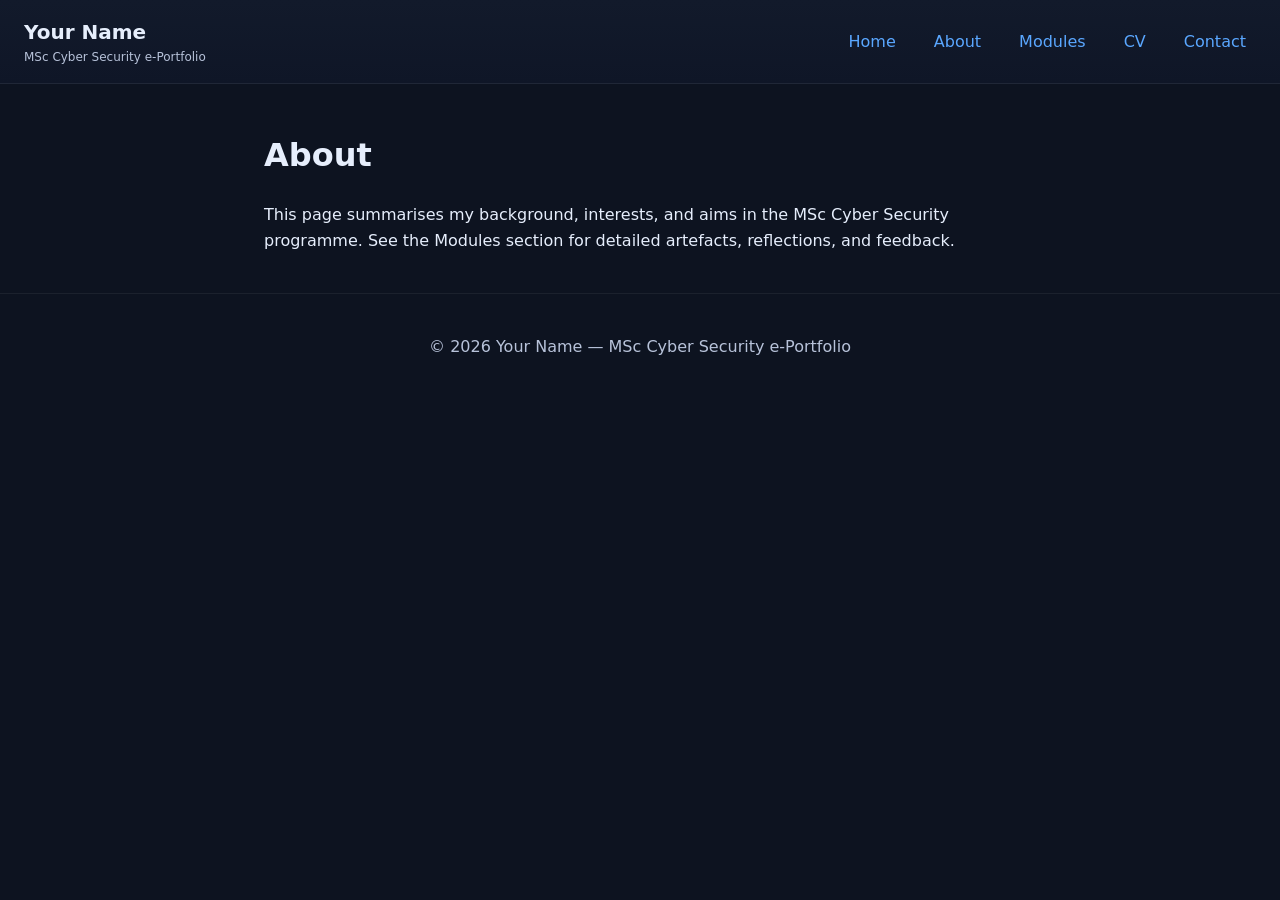
==== about.html @ bc87a9ec "Add files via upload First edition with Admin page included for uploads" ====
<!DOCTYPE html>
<html lang="en">
<head>
  <meta charset="utf-8" />
  <meta name="viewport" content="width=device-width, initial-scale=1" />
  <title>MSc Cyber Security e‑Portfolio</title>
  <link rel="stylesheet" href="assets/css/styles.css" />
  <meta name="description" content="MSc Cyber Security e‑Portfolio for Your Name" />
</head>

<body>
  <header class="site-header">
    <div class="brand">
      <div class="brand-title">Your Name</div>
      <div class="brand-subtitle">MSc Cyber Security e-Portfolio</div>
    </div>
    <nav id="nav">
      <ul class="menu">
        <li class="menu-item"><a href="index.html">Home</a></li>
        <li class="menu-item"><a href="about.html">About</a></li>
        <li class="menu-item has-dropdown">
          <a href="#">Modules</a>
          <ul class="dropdown">
            <li><a href="module-introduction.html">Introduction</a></li>
            <li><a href="module-launching-into-computing.html">Launching into Computing</a></li>
            <li><a href="module-network-security.html">Network Security</a></li>
            <li><a href="module-security-and-risk-management.html">Security and Risk Management</a></li>
            <li><a href="module-advanced-oop.html">Advanced Object Oriented Design & Programming</a></li>
            <li><a href="module-human-factor.html">The Human Factor</a></li>
            <li><a href="module-digital-forensics.html">Principles of Digital Forensics and Cyber Law</a></li>
            <li><a href="module-research-methods.html">Research Methods and Professional Practice</a></li>
            <li><a href="module-msc-project.html">MSc Cyber Security Project</a></li>
          </ul>
        </li>
        <li class="menu-item"><a href="cv.html">CV</a></li>
        <li class="menu-item"><a href="contact.html">Contact</a></li>
      </ul>
    </nav>
  </header>

  <main class="container narrow">
    <h1>About</h1>
    <p>This page summarises my background, interests, and aims in the MSc Cyber Security programme.
    See the Modules section for detailed artefacts, reflections, and feedback.</p>
  </main>

  <footer class="site-footer">
    <p>&copy; <span id="year"></span> Your Name — MSc Cyber Security e‑Portfolio</p>
  </footer>
  <script src="assets/js/main.js"></script>
</body>
</html>
---- assets/css/styles.css ----
:root{
  --bg:#0d1320;
  --panel:#121a2b;
  --panel-2:#0f1627;
  --text:#e6eefc;
  --muted:#b7c2d9;
  --accent:#5aa7ff;
  --accent-2:#8bc6ff;
  --shadow: rgba(0,0,0,.35);
}
*{box-sizing:border-box}
html,body{margin:0;padding:0;background:var(--bg);color:var(--text);font-family:system-ui,-apple-system,Segoe UI,Roboto,Ubuntu,Cantarell,"Helvetica Neue",Arial,sans-serif;line-height:1.6}
a{color:var(--accent);text-decoration:none}
a:hover{text-decoration:underline}

.container{max-width:1100px;margin:0 auto;padding:24px}
.container.narrow{max-width:800px}

.site-header{display:flex;align-items:center;justify-content:space-between;padding:16px 24px;background:linear-gradient(180deg,var(--panel),var(--panel-2));position:sticky;top:0;z-index:1000;border-bottom:1px solid rgba(255,255,255,.06)}
.brand-title{font-weight:700;font-size:20px}
.brand-subtitle{font-size:12px;color:var(--muted)}

#nav .menu{list-style:none;margin:0;padding:0;display:flex;gap:18px;align-items:center}
#nav .menu-item>a{padding:8px 10px;border-radius:10px;display:inline-block}
#nav .menu-item>a:hover{background:rgba(255,255,255,.06)}

.has-dropdown{position:relative}
.has-dropdown .dropdown{display:none;position:absolute;top:100%;left:0;background:var(--panel);border:1px solid rgba(255,255,255,.08);border-radius:12px;min-width:260px;box-shadow:0 20px 40px var(--shadow);padding:8px 0}
.has-dropdown:hover .dropdown{display:block}
.has-dropdown .dropdown li{list-style:none}
.has-dropdown .dropdown a{display:block;padding:10px 14px;color:var(--text)}
.has-dropdown .dropdown a:hover{background:rgba(255,255,255,.06)}

.about-hero{background:linear-gradient(180deg,rgba(90,167,255,.12),rgba(0,0,0,0));padding:28px;border:1px solid rgba(255,255,255,.08);border-radius:16px;margin-bottom:28px}

.modules-grid h2{margin:6px 0 14px}
.grid{display:grid;grid-template-columns:repeat(3,1fr);gap:18px}
@media (max-width:900px){.grid{grid-template-columns:repeat(2,1fr)}}
@media (max-width:640px){.grid{grid-template-columns:1fr}}

.tile{background:linear-gradient(145deg, #0f1a2e, #0a1120);border:1px solid rgba(255,255,255,.08);border-radius:18px;padding:18px;display:block;box-shadow:0 8px 18px var(--shadow), inset 0 1px 0 rgba(255,255,255,.06);transition:transform .18s ease, box-shadow .18s ease, border-color .18s ease}
.tile:hover{transform:translateY(-4px);box-shadow:0 16px 32px var(--shadow), inset 0 1px 0 rgba(255,255,255,.08);border-color:rgba(138,185,255,.45)}
.tile h3{margin:0 0 8px}
.tile p{margin:0;color:var(--muted)}

.site-footer{padding:24px;text-align:center;color:var(--muted);border-top:1px solid rgba(255,255,255,.06)}

.module-page header{background:linear-gradient(180deg,rgba(138,185,255,.08),rgba(0,0,0,0));padding:18px;border:1px solid rgba(255,255,255,.08);border-radius:16px;margin-bottom:22px}
.module-intro{color:var(--muted)}

.tabs{display:flex;gap:10px;margin:12px 0 8px}
.tab-link{background:var(--panel);color:var(--text);border:1px solid rgba(255,255,255,.08);border-radius:10px;padding:8px 12px;cursor:pointer}
.tab-link.active{outline:2px solid var(--accent)}

.tab-panels{border:1px solid rgba(255,255,255,.08);border-radius:14px;padding:12px;background:var(--panel)}
.tab-panel{display:none}
.tab-panel.active{display:block}
.empty{color:var(--muted);font-style:italic}

.contact-list{line-height:2}
.notes{padding-left:18px}
.notes li{margin:6px 0}
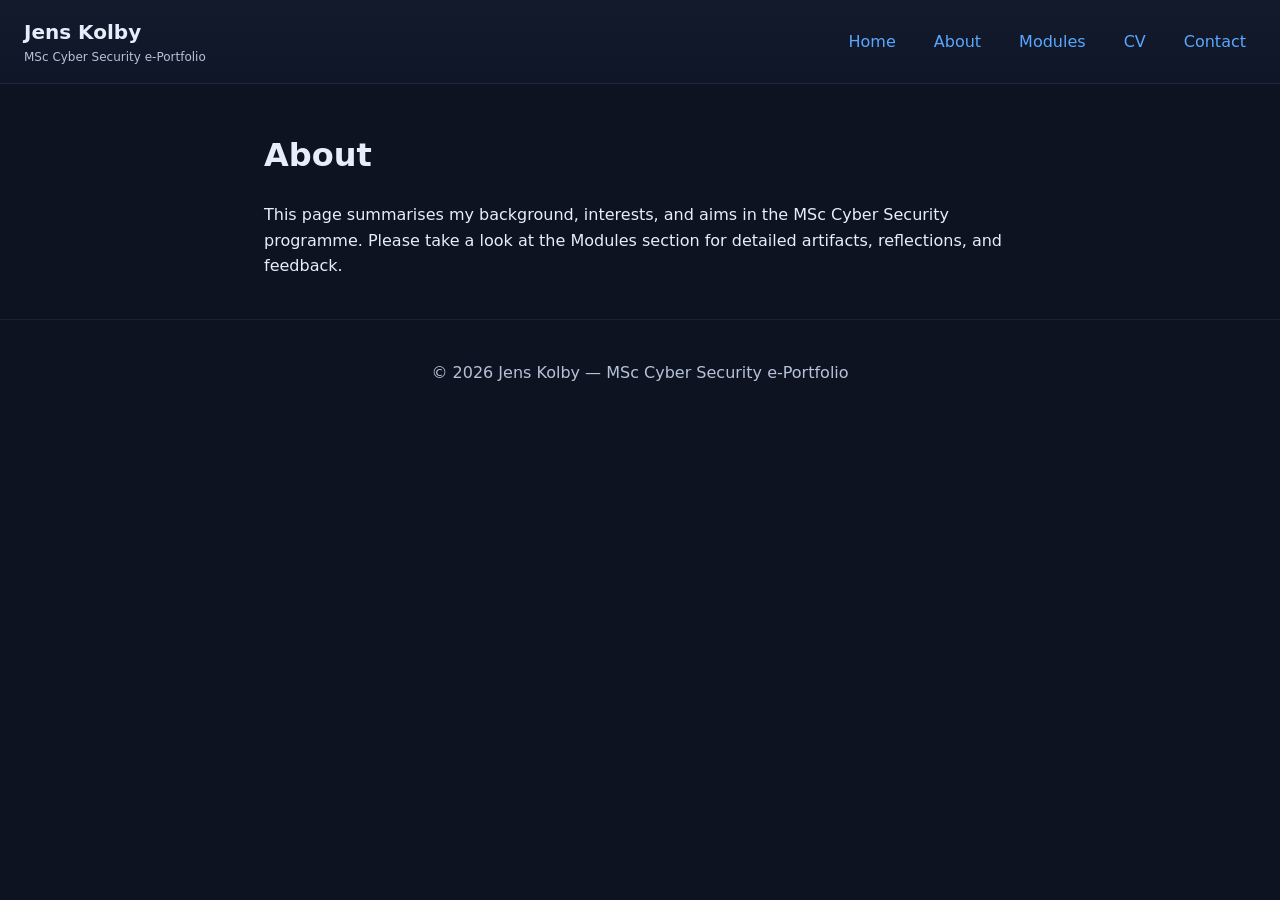
==== commit 1155a2c8: "Update about.html Updated my name" ====
--- a/about.html
+++ b/about.html
@@ -11,7 +11,7 @@
 <body>
   <header class="site-header">
     <div class="brand">
-      <div class="brand-title">Your Name</div>
+      <div class="brand-title">Jens Kolby</div>
       <div class="brand-subtitle">MSc Cyber Security e-Portfolio</div>
     </div>
     <nav id="nav">
@@ -41,11 +41,11 @@
   <main class="container narrow">
     <h1>About</h1>
     <p>This page summarises my background, interests, and aims in the MSc Cyber Security programme.
-    See the Modules section for detailed artefacts, reflections, and feedback.</p>
+    Please take a look at the Modules section for detailed artifacts, reflections, and feedback.</p>
   </main>
 
   <footer class="site-footer">
-    <p>&copy; <span id="year"></span> Your Name — MSc Cyber Security e‑Portfolio</p>
+    <p>&copy; <span id="year"></span> Jens Kolby — MSc Cyber Security e‑Portfolio</p>
   </footer>
   <script src="assets/js/main.js"></script>
 </body>
--- a/assets/css/styles.css
+++ b/assets/css/styles.css
@@ -61,3 +61,28 @@
 .contact-list{line-height:2}
 .notes{padding-left:18px}
 .notes li{margin:6px 0}
+
+/* Count badge for module tiles */
+.tile {
+  position: relative;
+}
+.badge {
+  position: absolute;
+  top: 10px;
+  right: 12px;
+  display: inline-block;
+  min-width: 26px;
+  padding: 4px 8px;
+  border-radius: 999px;
+  background: #1f2d4a;
+  border: 1px solid rgba(255,255,255,.15);
+  box-shadow: 0 6px 14px rgba(0,0,0,.35), inset 0 1px 0 rgba(255,255,255,.08);
+  color: #e6eefc;
+  font-size: 12px;
+  text-align: center;
+  line-height: 1;
+}
+
+
+
+
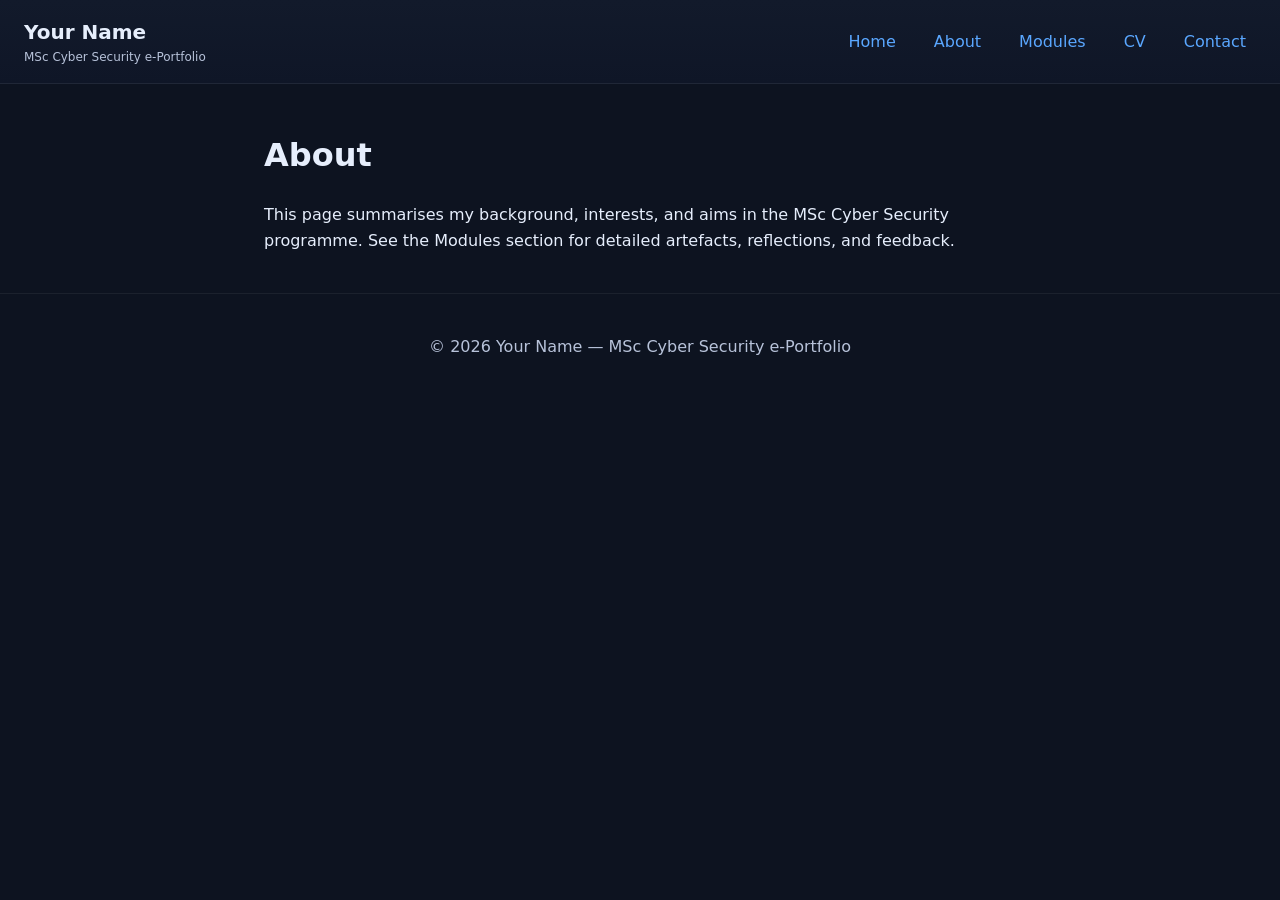
==== commit 3251e10b: "Update site with new assets and content changes Update site with new assets and content changes" ====
--- a/about.html
+++ b/about.html
@@ -11,7 +11,7 @@
 <body>
   <header class="site-header">
     <div class="brand">
-      <div class="brand-title">Jens Kolby</div>
+      <div class="brand-title">Your Name</div>
       <div class="brand-subtitle">MSc Cyber Security e-Portfolio</div>
     </div>
     <nav id="nav">
@@ -41,11 +41,11 @@
   <main class="container narrow">
     <h1>About</h1>
     <p>This page summarises my background, interests, and aims in the MSc Cyber Security programme.
-    Please take a look at the Modules section for detailed artifacts, reflections, and feedback.</p>
+    See the Modules section for detailed artefacts, reflections, and feedback.</p>
   </main>
 
   <footer class="site-footer">
-    <p>&copy; <span id="year"></span> Jens Kolby — MSc Cyber Security e‑Portfolio</p>
+    <p>&copy; <span id="year"></span> Your Name — MSc Cyber Security e‑Portfolio</p>
   </footer>
   <script src="assets/js/main.js"></script>
 </body>
--- a/assets/css/styles.css
+++ b/assets/css/styles.css
@@ -61,28 +61,3 @@
 .contact-list{line-height:2}
 .notes{padding-left:18px}
 .notes li{margin:6px 0}
-
-/* Count badge for module tiles */
-.tile {
-  position: relative;
-}
-.badge {
-  position: absolute;
-  top: 10px;
-  right: 12px;
-  display: inline-block;
-  min-width: 26px;
-  padding: 4px 8px;
-  border-radius: 999px;
-  background: #1f2d4a;
-  border: 1px solid rgba(255,255,255,.15);
-  box-shadow: 0 6px 14px rgba(0,0,0,.35), inset 0 1px 0 rgba(255,255,255,.08);
-  color: #e6eefc;
-  font-size: 12px;
-  text-align: center;
-  line-height: 1;
-}
-
-
-
-
